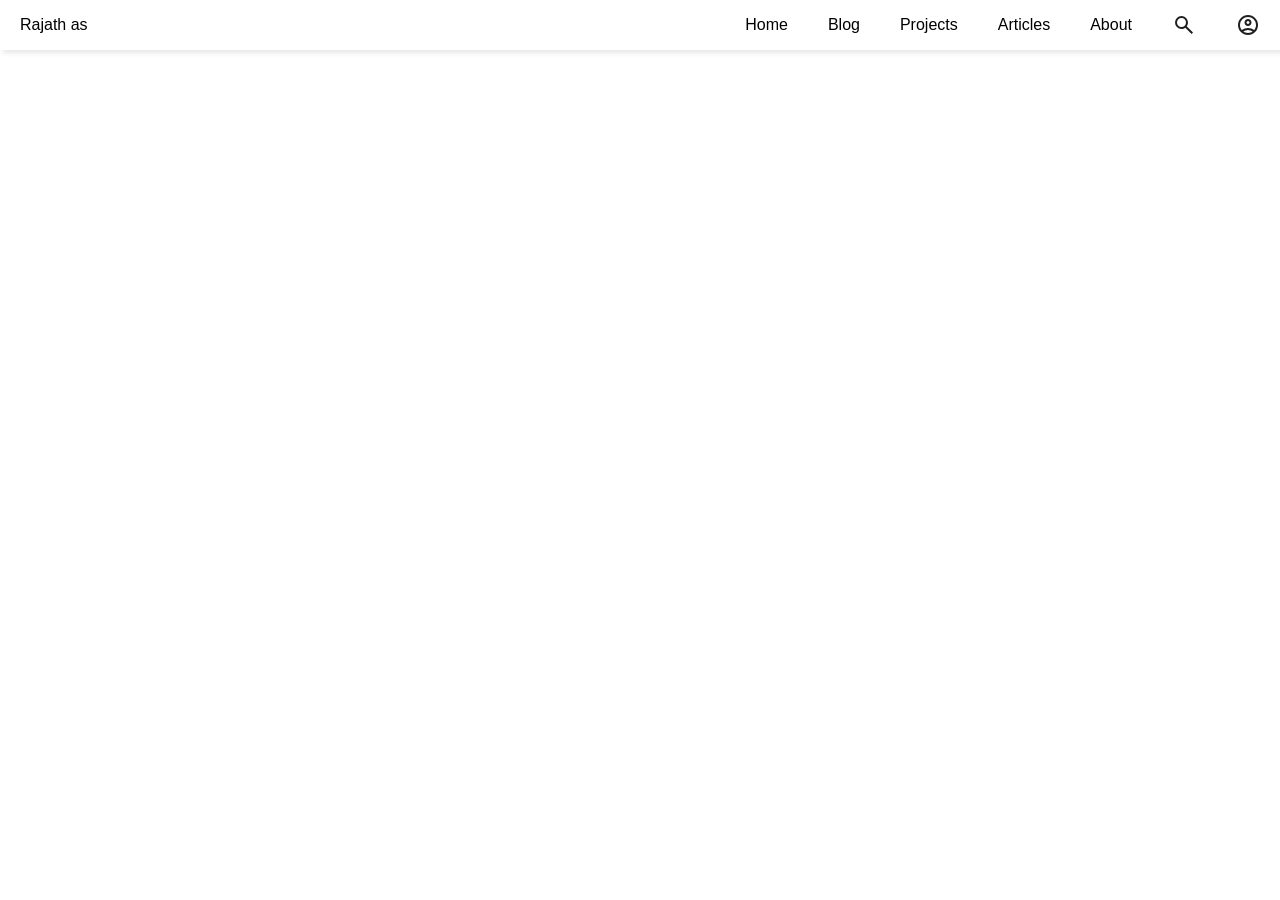
==== index.html @ b23a1eaa "Update and rename we.html to index.html" ====
<!DOCTYPE html>
<html lang="en">
<head>
    <meta charset="UTF-8">
    <meta name="viewport" content="width=device-width, initial-scale=1.0">
    <title>Blog</title>
    <link rel="stylesheet" href="we.css">
    <script src="we.js"></script>

</head>
<body>
    <nav>
        <ul class="sidebar">
            <li onclick=hidesidebar()><a href="#"><svg xmlns="http://www.w3.org/2000/svg" height="24px" viewBox="0 -960 960 960" width="24px" fill="#1f1f1f"><path d="m256-200-56-56 224-224-224-224 56-56 224 224 224-224 56 56-224 224 224 224-56 56-224-224-224 224Z"/></svg></a></li>
            <li><a href="http://">Rajath as</a></li>
            <li><a href="http://">Home</a></li>
            <li><a href="https://bolgiv.blogspot.com/2025/06/the-silence-that-speaks-loudest-we-all.html0">Blog</a></li>
            <li><a href="">Projects</a></li>
            <li><a href="http://">Articles</a></li>
            <li><a href="http://">About</a></li>
            <li><a href="http://">Sign in</a></li>
            <li><a href="http://">Sign up</a></li>
        </ul>
        <ul>
            <li ><a href="http://">Rajath as</a></li>
            <li class="hideonmobile"><a href="http://">Home</a></li>
            <li class="hideonmobile"><a href="https://bolgiv.blogspot.com/2025/06/the-silence-that-speaks-loudest-we-all.html" target="_blank">Blog</a></li>
            <li class="hideonmobile"><a href="http://">Projects</a></li>
            <li class="hideonmobile"><a href="http://">Articles</a></li>
            <li class="hideonmobile"><a href="http://">About</a></li>
            <li><a href="http://"><svg xmlns="http://www.w3.org/2000/svg" height="24px" viewBox="0 -960 960 960" width="24px" fill="#1f1f1f"><path d="M784-120 532-372q-30 24-69 38t-83 14q-109 0-184.5-75.5T120-580q0-109 75.5-184.5T380-840q109 0 184.5 75.5T640-580q0 44-14 83t-38 69l252 252-56 56ZM380-400q75 0 127.5-52.5T560-580q0-75-52.5-127.5T380-760q-75 0-127.5 52.5T200-580q0 75 52.5 127.5T380-400Z"/></svg></a></li>
            <li><a href="http://"><svg xmlns="http://www.w3.org/2000/svg" height="24px" viewBox="0 -960 960 960" width="24px" fill="#1f1f1f"><path d="M234-276q51-39 114-61.5T480-360q69 0 132 22.5T726-276q35-41 54.5-93T800-480q0-133-93.5-226.5T480-800q-133 0-226.5 93.5T160-480q0 59 19.5 111t54.5 93Zm246-164q-59 0-99.5-40.5T340-580q0-59 40.5-99.5T480-720q59 0 99.5 40.5T620-580q0 59-40.5 99.5T480-440Zm0 360q-83 0-156-31.5T197-197q-54-54-85.5-127T80-480q0-83 31.5-156T197-763q54-54 127-85.5T480-880q83 0 156 31.5T763-763q54 54 85.5 127T880-480q0 83-31.5 156T763-197q-54 54-127 85.5T480-80Zm0-80q53 0 100-15.5t86-44.5q-39-29-86-44.5T480-280q-53 0-100 15.5T294-220q39 29 86 44.5T480-160Zm0-360q26 0 43-17t17-43q0-26-17-43t-43-17q-26 0-43 17t-17 43q0 26 17 43t43 17Zm0-60Zm0 360Z"/></svg></a></li>
            <li class="menubutton" onclick=showsidebar()><a href="#"><svg xmlns="http://www.w3.org/2000/svg" height="24px" viewBox="0 -960 960 960" width="24px" fill="#1f1f1f"><path d="M120-240v-80h720v80H120Zm0-200v-80h720v80H120Zm0-200v-80h720v80H120Z"/></svg></a></li>
        </ul>
    </nav>
   
  
</body>
</html>
---- we.css ----
*{
    margin: 0;
    padding: 0;
}
body{
    min-height: 100vh;
    background-image: url(image.jpg);
    background-size: cover;
    background-repeat: no-repeat;
    background-position: center;
    font-family: 'Segoe UI', Tahoma, Geneva, Verdana, sans-serif;
}
nav{
    background-color: rgba(255, 255, 255, 0.752);
    box-shadow: 3px 3px 5px rgb(0,0,0,0.1);
}
nav ul{
    width: 100%;
    list-style: none;
    display: flex;
    justify-content: flex-end;
    align-items: center;
}
nav li{
    height: 50px;
}
nav a{
    height: 100%;
    display: flex;
    text-decoration: none;
    padding: 0 20px;
    align-items: center;
    color: black;
}
nav a:hover{
    background-color: rgba(132, 42, 108, 0.503);

}
nav li:first-child{
    margin-right: auto;
}
.sidebar{
    position: fixed;
    top:0;
    right:0;
    height: 100vh;
    width: 250px;
    z-index: 999;
    background-color:rgba(255, 255, 255, 0.2);
    backdrop-filter: blur(10px);
    box-shadow: -10px 0 10px rgb(0,0,0,0.1);
    display: none;
    flex-direction: column;
    align-items: flex-start;
    justify-content: flex-start;
}
.sidebar li{
    width: 100%;
}
.sidebar a{
    width:100%;
}
.menubutton{
     display:none;
}
@media(max-width:800px){
    .hideonmobile{
        display: none;
    }
    .menubutton{
        display: block;
    }
}
@media(max-width:400px){
    .sidebar{
        width:100%
    }
}
.search{
    position: fixed;
    top: 0;
    left:0;
    width: 100%;
    height: 100%;
    z-index: var(--z-modal);
    background-color: rgba(208, 214, 215, 0.244);
    backdrop-filter: blur(24px);
    -webkit-backdrop-filter: blur(24px);
    padding: 8rem 1.5rem 0;
    opacity: 0;
    pointer-events: none;
    transition: opacity .4s;
}
.search_form{
    display: flex;
    align-items: center;
    column-gap: .5rem;
    background-color: var(--container-color);
    box-shadow: 0 8px 32px hsla(230,75%,15%,.2);
    padding-inline: 1rem;
    border-radius: .4rem;
    transform: translate(-1rem);
    transition: transform .4s;
    justify-content: center;
}
.search__icon{
    font: size 1.25rem;
    color: var(--title-color);

}
.search--input{
    width:100%;
    padding-block: 1rem;
    background-color: var(--container-color);
    color: var(--title-color);
}
.search--input::placeholder{
    color: var(--title-color);
}
.search__close{
    position: absolute;
    top: 2rem;
    right: 5rem;
    font-size: 1.5rem;
    color: var(--title-color);
    cursor: pointer;
    justify-content: center;
}
.show-search{
    opacity: 1;
    pointer-events: initial;
}
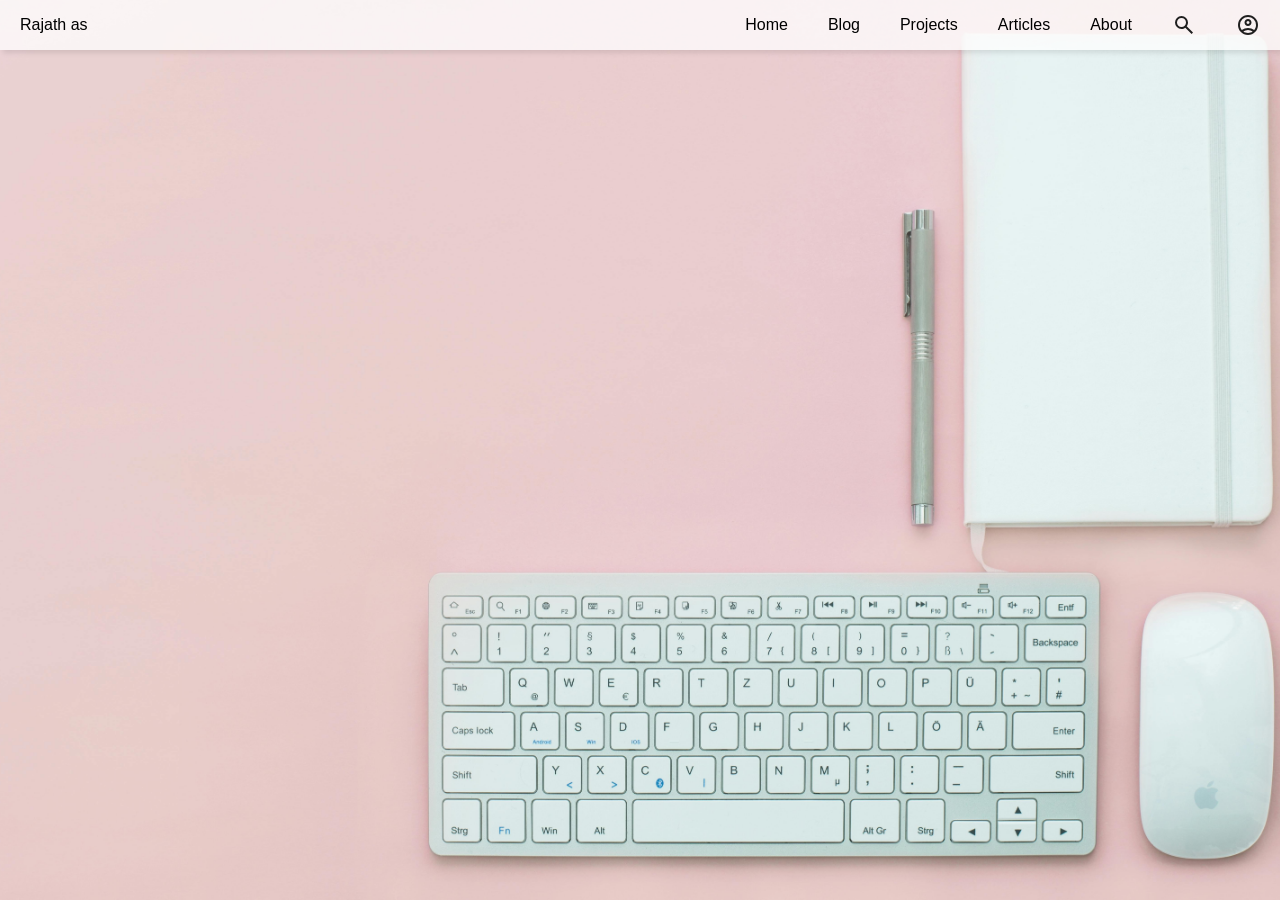
==== commit 33cbb05e: "Update index.html" ====
--- a/index.html
+++ b/index.html
@@ -5,7 +5,7 @@
     <meta name="viewport" content="width=device-width, initial-scale=1.0">
     <title>Blog</title>
     <link rel="stylesheet" href="we.css">
-    <script src="we.js"></script>
+    <script src="we.js" defer></script>
 
 </head>
 <body>
@@ -37,3 +37,4 @@
   
 </body>
 </html>
+
